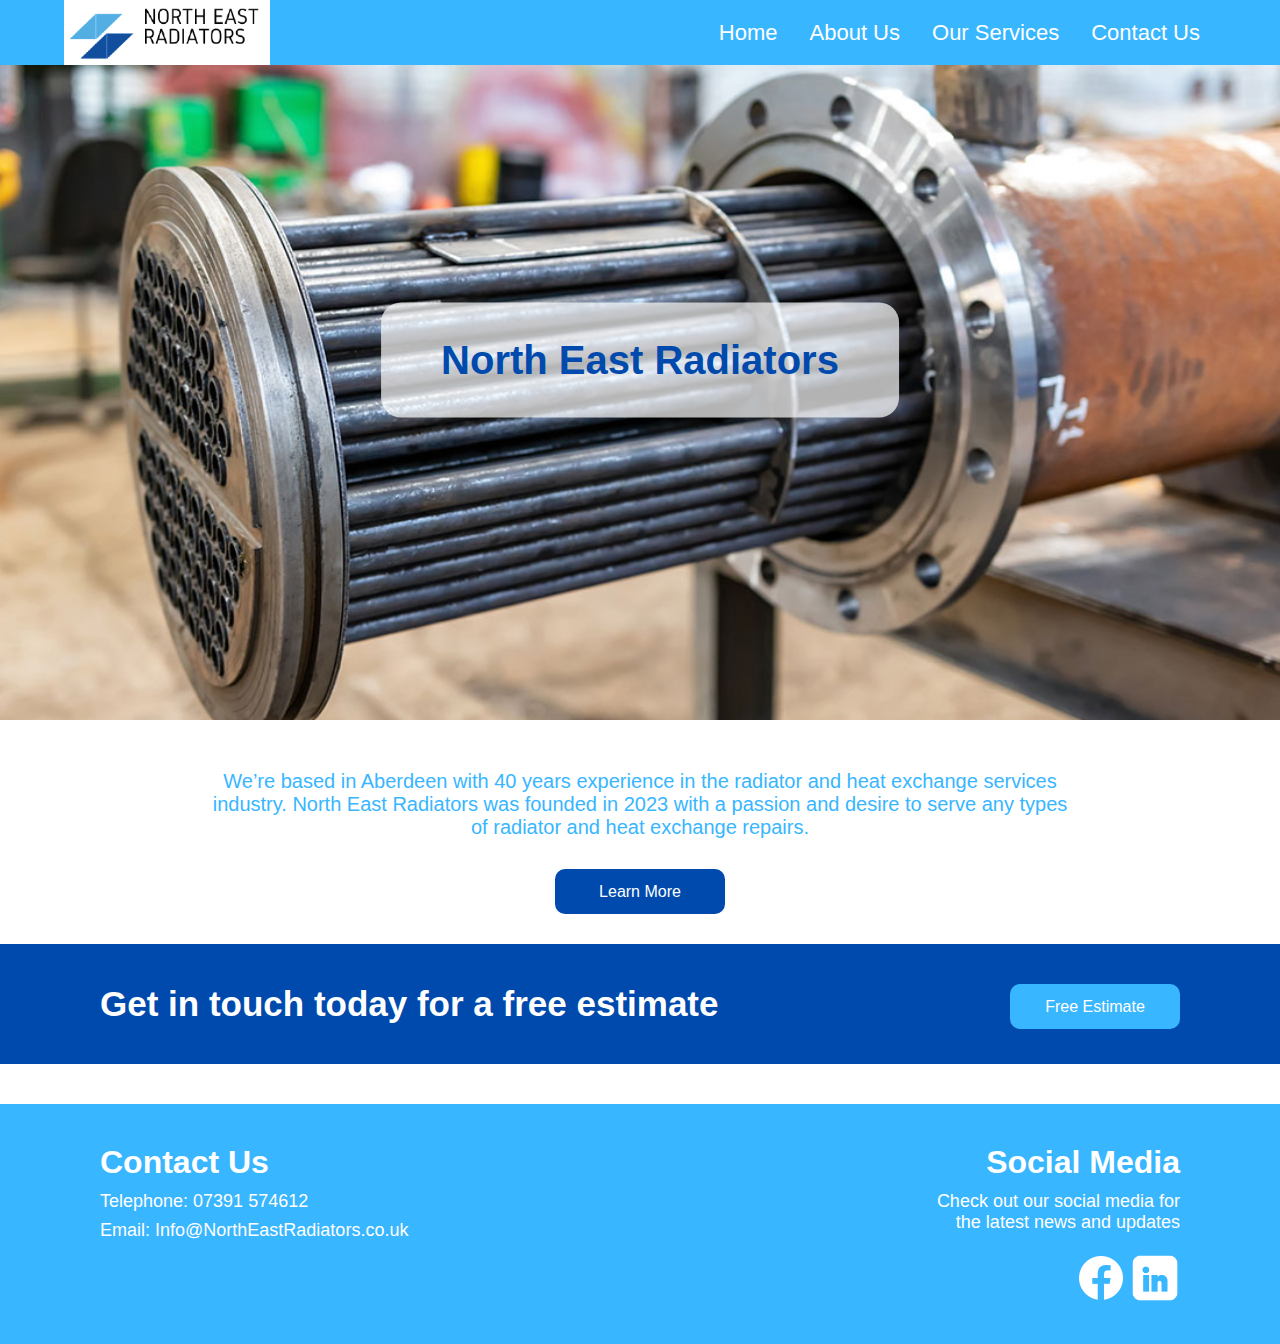
==== index.html @ 89db501c "." ====
<!doctype html>
<html lang="en">
<head>
<meta charset="utf-8">
<link href="css/style.css" rel="stylesheet" type="text/css">
<meta content="width=device-width, initial-scale=1.0" name="viewport">
<title>North East Radiators</title>
<link rel="icon" type="image/xicon" href="img/all_pages/Icon.png">
<link rel="stylesheet" href="https://cdnjs.cloudflare.com/ajax/libs/font-awesome/4.7.0/css/font-awesome.min.css">
</head>

<body>
	
  <!-- ======= Header ======= -->
	<header>
			
				<div class="logo">
					<a href="index.html"><img class="logo1" alt="North East Radiators Logo" src="img/all_pages/Logo.png"></a>
				</div>
			

			
			<div class="topnav" id="myTopnav">
				<a href="javascript:void(0);" class="icon" onclick="myFunction()"><i class="fa fa-bars"></i></a>
				<a class="link heading" href="index.html">Home</a>
				<a class="heading" href="about.html">About Us</a>
				<a class="heading" href="services.html">Our Services</a>
				<a class="heading" href="contact.html">Contact Us</a>
				
				
			</div>
		</header>

		<script>
			function myFunction() {
				var x = document.getElementById("myTopnav");
				if (x.className === "topnav") {
					x.className += " responsive";
				} else {
					x.className = "topnav";
				}
			}
		</script>
<!-- End Header -->	
	
	
	<!-- ======= Hero ======= -->
	
	<section class="home-Hero">
		<div class="home-HeroText">
			<h1 class="home-HeroHeading" >North East Radiators</h1>
		</div>
	
	</section>
	
	<!-- End Hero -->
	
	<section class="home-About">
	
		<div class="home-AboutText">
			<p>We’re based in Aberdeen with 40 years experience in the radiator and heat exchange services industry. North East Radiators was founded in 2023 with a passion and desire to serve any types of radiator and heat exchange repairs. </p>
		</div>
		
		<a href="about.html"><button class="button home-AboutButton">Learn More</button></a>
	
	</section>
	
	<section class="estimates">
		<div class="estimatesBanner">
			<div class="estimatesMessageContainer">
				<h1 class="estimatesMessage">Get in touch today for a free estimate</h1>
			</div>
			
			<div class="estimatesContact">
				<a href=""><button class="button estimatesButton">Free Estimate</button></a>
				
			</div>
		</div>
		
	</section>
	
	<section class="Footer">
		<div class="Footer-Left">
			<h1 class="Footer-Title">Contact Us</h1>
			<p class="Footer-Contact">Telephone: 07391 574612</p>
			<p class="Footer-Contact">Email: Info@NorthEastRadiators.co.uk</p>
		</div>
		
		<div class="Footer-Right">
			<h1 class="Footer-Title">Social Media</h1>
			<p class="Footer-Description">Check out our social media for</p>
			<p class="Footer-Description">the latest news and updates</p>
			
			<div class="Footer-Icons">
				<a href="https://www.facebook.com/profile.php?id=100091940859926"><img src="img/all_pages/Facebook.png" class="Footer-SocialMedia" alt="Facebook Icon"></a>
				<a href="https://www.linkedin.com/company/north-east-radiators/"><img src="img/all_pages/Linkedin.png" class="Footer-SocialMedia" alt="Linkedin Icon"></a>
			</div>
		</div>
	</section>
	
	
	
</body>
	
</html>
---- css/style.css ----
@charset "UTF-8";
/* CSS Document */

*{
	margin: 0;
	font-family: Gidole, sans-serif;
}


/* [START] ALL PAGES - HEADER */

header{
	width: 100%;
	height: 65px;
	overflow: hidden;
	background-color: #38b6ff;
	position: fixed;
	z-index: 999;
}

.logo{
	float: left;
	text-align: center;
	padding: 0 0 0 5%;
}

.logo1{
	height: 65px;
}

.topnav {
	float: right;
	padding: 0 5% 0 0;
}

.topnav a {
	float: left;
	display: block;
	color: #ffffff;
	text-align: center;
	text-decoration: none;
	font-size: 22px;
}

.icon{
	padding: 20px 16px;

}

.heading{
	padding: 20px 16px;

}

.topnav a:hover {
	color: #004aad;
}

.topnav a.active {
	color: #004aad;
}

.topnav .icon {
	display: none;
}

@media screen and (max-width: 800px){
	
	header{
		height: auto;
	}
	
	.logo{
		text-align: center;
		float: right;
		margin: 0 36% 0 0;
		padding: 0;
	}

	.topnav a:not(:first-child) {display: none;}
	.topnav a.icon {
		float: left;
		display: block;
	}
	.topnav.responsive {position: relative;}
	.topnav.responsive .icon {
		position: absolute;
	}
	.topnav.responsive a {
		float: none;
		display: block;
		text-align: left;
	}
	.topnav.responsive .link{
		margin: 70px 0 0 0;
	}
	
	.heading{
		padding: 6px 16px;
	}
	
	.icon{
		padding: 20px 16px 20px 16px;
	}

	.topnav{
		float: left;
	}		
	.topnav a:hover {
		color: #004aad;
	}
}

@media screen and (max-width: 700px){
	.logo{
		margin: 0 33% 0 0;
	}
	
}

@media screen and (max-width: 620px){
	.logo{
		margin: 0 32% 0 0;
	}

}

@media screen and (max-width: 570px){
	.logo{
		margin: 0 31% 0 0;
	}
}
	
@media screen and (max-width: 510px){
	.logo{
		margin: 0 30% 0 0;
	}
}
	
@media screen and (max-width: 480px){
	.logo{
		margin: 0 28% 0 0;
	}
}

@media screen and (max-width: 440px){
	.logo{
		margin: 0 26% 0 0;
	}
}

@media screen and (max-width: 400px){
	.logo{
		margin: 0 24% 0 0;
	}
}

@media screen and (max-width: 385px){
	.logo{
		margin: 0 22% 0 0;
	}
}



/* [END] ALL PAGES - HEADER */



/* [START] ALL PAGES - ESTIMATES */

.estimates{
	background-color: #004aad;
	height: 120px;
	color: #ffffff;
}

.estimatesBanner{
	margin: 0 15%;
}

.estimatesMessage{
	font-size: 35px;
	width: 70%;
	padding: 40px 0;
	float: left;
}

.estimatesContact{
	float: left;
	width: 30%;
	padding: 40px 0 0 0;
	text-align: right;
}

.estimatesButton{
	background-color: #38b6ff;
	
}


@media (max-width:1300px){


	.estimatesBanner{
		margin: 0 100px;
	}
}

@media (max-width:1085px){

	.estimatesMessage{
		font-size: 28px;
		padding: 45px 0;

	}

}

@media (max-width:930px){

	.estimates{
		height: 160px;
		text-align: center;
	}

	.estimatesMessage{
		width: 100%;
		padding: 30px 0 0 0;
	}

	.estimatesContact{
		width: 100%;
		padding: 20px 0 0 0;
		text-align: center;
	}

}

@media (max-width:700px){

	.estimates{
		height: 200px;
	}

	.estimatesBanner{
		margin: 0 180px;
	}

}

@media (max-width:610px){

	.estimatesBanner{
		margin: 0 100px;
	}

}

@media (max-width:450px){

	.estimatesBanner{
		margin: 0 40px;
	}

}

 
/* [END] ALL PAGES - ESTIMATES */



/* [START] ALL PAGES - Footer */

.Footer{
	background-color: #38b6ff;
	margin: 40px 0 0 0;
	width: 100%;
	height: 200px;
	padding: 40px 0 0 0;
	color: white;
}

.Footer-Left{
	text-align: left;
	height: auto;
	float: left;
	margin: 0 0 0 100px;
}

.Footer-Right{
	text-align: right;
	height: auto;
	float: right;
	margin: 0 100px 0 0;
}

.Footer-Title{
	padding: 0 0 10px;
}

.Footer-Contact{
	padding: 0 0 8px;
	font-size: 18px;
}

.Footer-Description{
	font-size: 18px;
}

.Footer-Icons{
	padding: 20px 0 0 0;
}

.Footer-SocialMedia{
	width: 50px;
}


@media (max-width:800px){
	.Footer{
		margin: 40px 0 0 0;
		height: 350px;
		padding: 0;
	}

	.Footer-Left{
		width: 100%;
		text-align: center;
		margin: 0;
	}

	.Footer-Right{
		width: 100%;
		text-align: center;
		height: auto;
		float: left;
		margin: 0 100px 0 0;
	}

	.Footer-Title{
		padding: 30px 0 10px;
	}

	.Footer-Contact{
		padding: 0 0 8px;
		font-size: 18px;
	}

	.Footer-Description{
		font-size: 18px;
	}

	.Footer-Icons{
		padding: 20px 0 0 0;
	}

	.Footer-SocialMedia{
		width: 50px;
	}

}



/* [END] ALL PAGES - Footer */



/* [START] ALL PAGES - GENERAL */

.button{
	height: 45px;
	width: 170px;
	border-radius: 10px;
	border: none;
	color: #FFFFFF;
	font-size: 16px;
}


/* [END] ALL PAGES - GENERAL */



/* [START] HOME - HERO */


.home-Hero{
	height: 80vh;
	width: 100%;
	background-image: url("../img/services/heat_exchanger.jpeg");
	color: #004aad;
	background-position: center;
	background-repeat: no-repeat;
	background-size: cover;
	position: relative;
}

.home-HeroText{
	width: auto;
	height:auto;
	overflow: auto;
	position: absolute;
	top: 50%;
	left: 50%;
	transform: translate(-50%,-50%);
	text-align: center;
	background-color: rgba(255,255,255, 0.7);
	border-radius: 20px;
	padding: 35px 60px;
}

.home-HeroHeading{
	font-size: 40px;
}

.home-HeroSubHeading{
	font-size: 35px;
}


@media (max-width:1050px){
	.home-HeroText{
	}

	.home-HeroHeading{
		font-size: 30px;
	}

	.home-HeroSubHeading{
		font-size: 25px;
	}

}

@media (max-width:900px){
	.home-HeroText{
		width: 100%;
		border-radius: 0;
		padding: 25px 0;
	}

}


/* [END] HOME - HERO */



/* [START] HOME - ABOUT */

.home-About{
	margin: 50px 100px 0;
	text-align: center;
}

.home-AboutText{
	padding: 0 10%;
	color: #38b6ff;
	font-size: 20px;
}

.home-AboutButton{
	background-color: #004aad;
	margin: 30px 0;
}


@media (max-width:1000px){
	.home-About{
		margin: 50px 50px 0;
	}

	.home-AboutText{
		padding: 0;
		color: #38b6ff;
		font-size: 20px;
	}

	.home-AboutButton{
		background-color: #004aad;
		margin: 30px 0;
	}

}



/* [END] HOME - ABOUT */



/* [START] ABOUT - TEXT */

.about-section{
	margin: 50px 100px 0;
	text-align: center;

}

.about-text{
	padding: 0 10% 50px;
	color: #38b6ff;
	font-size: 20px;
	
}

.aboutText{
	padding: 10px 0;
}


/* [END] ABOUT - TEXT */



/* [START] SERVICES - THUMBNAILS */

.services-thumbnails{
	width: 100%;
	height: 1500px;
	text-align: center;
	margin: 50px 0;
}


.services-thumbs{
	height: 400px;
	width: 42.5%;
	background-color: black;
	border-radius: 40px;
}

.services-thumbsLeft{
	float: left;
	margin: 50px 2.5% 50px 5%;
}

.services-thumbsRight{
	float: left;
	margin: 50px 5% 50px 2.5%;

}

.radiators{
	background-image: url("../img/services/radiator.jpeg");
	background-position: center;
	background-repeat: no-repeat;
	background-size: cover;
	position: relative;
}

.FuelTanks{
	background-image: url("../img/services/fueltank.jpeg");
	background-position: center;
	background-repeat: no-repeat;
	background-size: cover;
	position: relative;
}

.OilCoolers{
	background-image: url("../img/services/oilcooler.jpeg");
	background-position: center;
	background-repeat: no-repeat;
	background-size: cover;
	position: relative;
}

.InterCoolers{
	background-image: url("../img/services/intercooler.jpg");
	background-position: center;
	background-repeat: no-repeat;
	background-size: cover;
	position: relative;
}

.HeatExchangers{
	background-image: url("../img/services/heat_exchanger.jpeg");
	background-position: center;
	background-repeat: no-repeat;
	background-size: cover;
	position: relative;
}

.HeatingBatteries{
	background-image: url("../img/services/heating battery.jpeg");
	background-position: center;
	background-repeat: no-repeat;
	background-size: cover;
	position: relative;
}

.services-details{
	width: auto;
	height:auto;
	overflow: auto;
	position: absolute;
	top: 50%;
	left: 50%;
	transform: translate(-50%,-50%);
	text-align: center;
	background-color: rgba(255,255,255, 0.7);
	border-radius: 20px;
	padding: 25px 60px;
	font-size: 28px;
	color: #004aad;
}

.servicesButtons{
	background-color: #38b6ff;
	margin: 20px 0 0;
}


/* [END] SERVICES - THUMBNAILS */
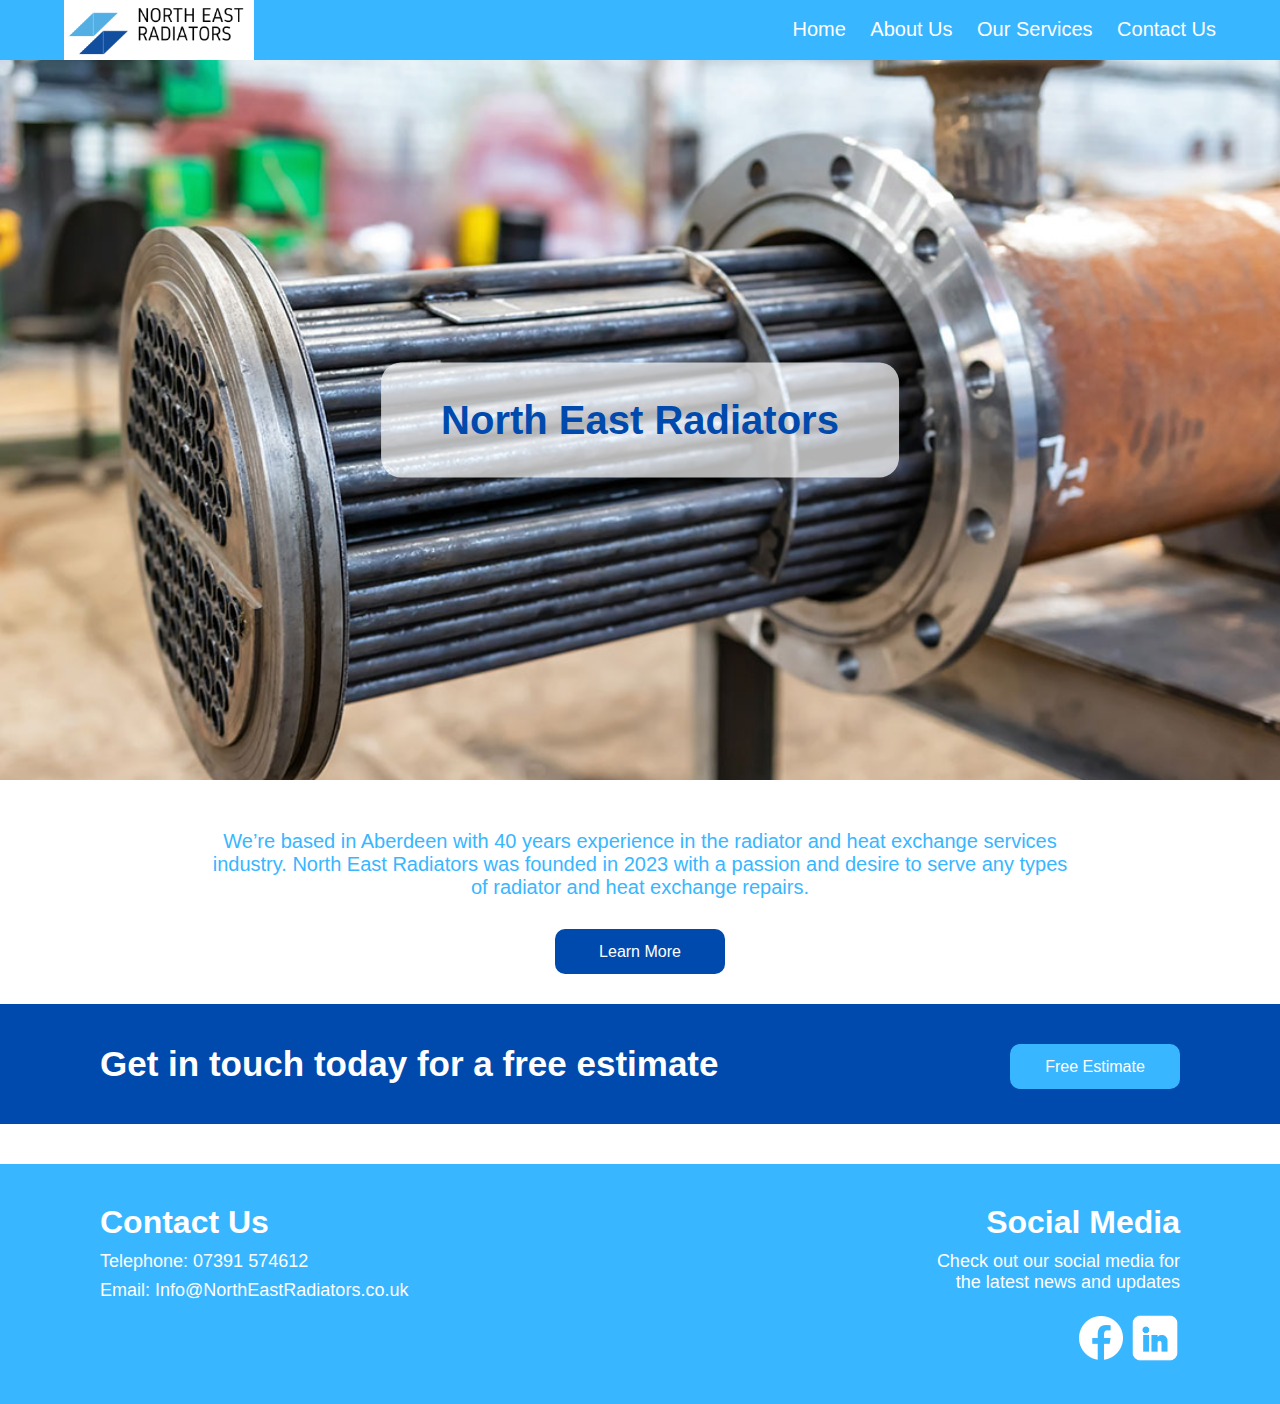
==== commit dc88c262: "." ====
--- a/index.html
+++ b/index.html
@@ -13,35 +13,57 @@
 	
   <!-- ======= Header ======= -->
 	<header>
-			
-				<div class="logo">
-					<a href="index.html"><img class="logo1" alt="North East Radiators Logo" src="img/all_pages/Logo.png"></a>
+		
+		<div class="header-main">
+			<div class="header-main-section">
+				<a href="index.html"><img src="img/all_pages/Logo.png" alt="Logo" class="logo-main"></a>
+
+				<div class="header-links-main">
+					<a class="heading-main" href="index.html">Home</a>
+					<a class="heading-main" href="about.html">About Us</a>
+					<a class="heading-main" href="services.html">Our Services</a>
+					<a class="heading-main" href="contact.html">Contact Us</a>
 				</div>
-			
-
-			
-			<div class="topnav" id="myTopnav">
-				<a href="javascript:void(0);" class="icon" onclick="myFunction()"><i class="fa fa-bars"></i></a>
-				<a class="link heading" href="index.html">Home</a>
-				<a class="heading" href="about.html">About Us</a>
-				<a class="heading" href="services.html">Our Services</a>
-				<a class="heading" href="contact.html">Contact Us</a>
+			</div>
+		</div>
+		
+		<div class="header-responsive">
+			<div class="header-response-section">
 				
 				
+				<div class="logo-responsive-section">
+					<img src="img/all_pages/Logo.png" alt="Logo" class="logo-responsive">
+					<span class="menu-button-responsive" style="font-size:30px;cursor:pointer; color: white; padding: 10px 20px 0 0;" onclick="openNav()">&#9776;</span>
+
+				</div>
+				
+
 			</div>
-		</header>
+		
+		</div>
+		
+	</header>
 
-		<script>
-			function myFunction() {
-				var x = document.getElementById("myTopnav");
-				if (x.className === "topnav") {
-					x.className += " responsive";
-				} else {
-					x.className = "topnav";
-				}
-			}
-		</script>
-<!-- End Header -->	
+	<div id="mySidenav" class="sidenav">
+	  <a href="javascript:void(0)" class="closebtn" onclick="closeNav()">&times;</a>
+	  <a href="index.html">Home</a>
+	  <a href="about.html">About Us</a>
+	  <a href="services.html">Our Services</a>
+	  <a href="contact.html">Contact Us</a>
+	</div>
+
+	<script>
+		function openNav() {
+		  document.getElementById("mySidenav").style.width = "250px";
+		  document.getElementById("main").style.marginLeft = "250px";
+		}
+
+		function closeNav() {
+		  document.getElementById("mySidenav").style.width = "0";
+		  document.getElementById("main").style.marginLeft= "0";
+		}
+	</script>
+		<!-- End Header -->	
 	
 	
 	<!-- ======= Hero ======= -->
@@ -72,7 +94,7 @@
 			</div>
 			
 			<div class="estimatesContact">
-				<a href=""><button class="button estimatesButton">Free Estimate</button></a>
+				<a href="contact.html"><button class="button estimatesButton" >Free Estimate</button></a>
 				
 			</div>
 		</div>
--- a/css/style.css
+++ b/css/style.css
@@ -10,157 +10,113 @@
 /* [START] ALL PAGES - HEADER */
 
 header{
+	
+}
+
+.header-main{
 	width: 100%;
-	height: 65px;
-	overflow: hidden;
+	left: 0;
+	top: 0;
+	height: 60px;
 	background-color: #38b6ff;
-	position: fixed;
-	z-index: 999;
-}
-
-.logo{
-	float: left;
+}
+
+.header-main-section{
+		margin: 0 5%;
+
+}
+
+.logo-main{
+	height: 60px;
+	width: auto;
+	float: left;
+}
+
+.heading-main{
+	text-decoration: none;
+	color: white;
+	font-size: 20px;
+	padding: 0 0 0 20px;
+}
+
+.header-links-main{
+	float: right;
+	padding: 18px 0;
+}
+
+.header-responsive{
+	width: 100%;
+	left: 0;
+	top: 0;
+	height: 60px;
+	background-color: #38b6ff;
+	display: none;
+}
+
+.logo-responsive-section{
 	text-align: center;
-	padding: 0 0 0 5%;
-}
-
-.logo1{
-	height: 65px;
-}
-
-.topnav {
+}
+
+.logo-responsive{
+	height: 60px;
+	width: auto;
+	padding: 0 0 0 20px;
+
+}
+
+.menu-button-responsive{
 	float: right;
-	padding: 0 5% 0 0;
-}
-
-.topnav a {
-	float: left;
-	display: block;
-	color: #ffffff;
-	text-align: center;
-	text-decoration: none;
-	font-size: 22px;
-}
-
-.icon{
-	padding: 20px 16px;
-
-}
-
-.heading{
-	padding: 20px 16px;
-
-}
-
-.topnav a:hover {
-	color: #004aad;
-}
-
-.topnav a.active {
-	color: #004aad;
-}
-
-.topnav .icon {
-	display: none;
-}
-
-@media screen and (max-width: 800px){
-	
-	header{
-		height: auto;
-	}
-	
-	.logo{
-		text-align: center;
-		float: right;
-		margin: 0 36% 0 0;
-		padding: 0;
-	}
-
-	.topnav a:not(:first-child) {display: none;}
-	.topnav a.icon {
-		float: left;
+}
+
+.sidenav {
+  height: 100%;
+  width: 0;
+  position: fixed;
+  z-index: 1;
+  top: 0;
+  left: 0;
+  background-color: #004aad;
+  overflow-x: hidden;
+  transition: 0.5s;
+  padding-top: 60px;
+}
+
+.sidenav a {
+  padding: 8px 8px 8px 32px;
+  text-decoration: none;
+  font-size: 25px;
+  color: #ffffff;
+  display: block;
+  transition: 0.3s;
+}
+
+.sidenav a:hover {
+  color: #f1f1f1;
+}
+
+.sidenav .closebtn {
+  position: absolute;
+  top: 0;
+  right: 25px;
+  font-size: 36px;
+  margin-left: 50px;
+}
+
+@media screen and (max-height: 450px) {
+  .sidenav {padding-top: 15px;}
+  .sidenav a {font-size: 18px;}
+}
+
+
+@media (max-width:730px){
+	.header-main{
+		display: none;
+	}
+	
+	.header-responsive{
 		display: block;
 	}
-	.topnav.responsive {position: relative;}
-	.topnav.responsive .icon {
-		position: absolute;
-	}
-	.topnav.responsive a {
-		float: none;
-		display: block;
-		text-align: left;
-	}
-	.topnav.responsive .link{
-		margin: 70px 0 0 0;
-	}
-	
-	.heading{
-		padding: 6px 16px;
-	}
-	
-	.icon{
-		padding: 20px 16px 20px 16px;
-	}
-
-	.topnav{
-		float: left;
-	}		
-	.topnav a:hover {
-		color: #004aad;
-	}
-}
-
-@media screen and (max-width: 700px){
-	.logo{
-		margin: 0 33% 0 0;
-	}
-	
-}
-
-@media screen and (max-width: 620px){
-	.logo{
-		margin: 0 32% 0 0;
-	}
-
-}
-
-@media screen and (max-width: 570px){
-	.logo{
-		margin: 0 31% 0 0;
-	}
-}
-	
-@media screen and (max-width: 510px){
-	.logo{
-		margin: 0 30% 0 0;
-	}
-}
-	
-@media screen and (max-width: 480px){
-	.logo{
-		margin: 0 28% 0 0;
-	}
-}
-
-@media screen and (max-width: 440px){
-	.logo{
-		margin: 0 26% 0 0;
-	}
-}
-
-@media screen and (max-width: 400px){
-	.logo{
-		margin: 0 24% 0 0;
-	}
-}
-
-@media screen and (max-width: 385px){
-	.logo{
-		margin: 0 22% 0 0;
-	}
-}
-
+}
 
 
 /* [END] ALL PAGES - HEADER */
@@ -319,7 +275,7 @@
 
 @media (max-width:800px){
 	.Footer{
-		margin: 40px 0 0 0;
+		margin: 0;
 		height: 350px;
 		padding: 0;
 	}
@@ -410,7 +366,7 @@
 	border-radius: 20px;
 	padding: 35px 60px;
 }
-
+ 
 .home-HeroHeading{
 	font-size: 40px;
 }
@@ -510,6 +466,30 @@
 	padding: 10px 0;
 }
 
+@media (max-width: 1100px){
+	.about-section{
+		margin: 50px 50px 0;
+	}
+	
+	.about-text{
+		padding: 0 5% 50px;
+	}
+
+}
+
+@media (max-width: 800px){
+	.about-section{
+		margin: 20px 0 0;
+	}
+	
+	.about-text{
+		padding: 0 5% 20px;
+	}
+
+}
+
+
+
 
 /* [END] ABOUT - TEXT */
 
@@ -521,7 +501,7 @@
 	width: 100%;
 	height: 1500px;
 	text-align: center;
-	margin: 50px 0;
+	margin: 20px 0;
 }
 
 
@@ -613,12 +593,170 @@
 }
 
 
+
+@media (max-width: 1000px){
+	.services-thumbs{
+		height: 300px;
+		width: 90%;
+	}
+
+	.services-thumbsLeft{
+		margin: 20px 5%;
+	}
+
+	.services-thumbsRight{
+		margin: 20px 5%;
+
+	}
+
+	.services-thumbnails{
+		height: 2050px;
+
+		margin: 20px 0;
+	}
+
+	
+}
+
+
+
 /* [END] SERVICES - THUMBNAILS */
 
-
-
-
-
-
-
-
+/* [START] CONCTACT - MAIN */
+
+.contact-main{
+	width: 100%;
+	height: 670px;
+}
+
+.contact-left{
+	width: 50%;
+	float: left;
+}
+
+.contact-right{
+	width: 50%;
+	float: right;
+}
+
+.contact-sections{
+	height: auto;
+	width: 80%;
+	float: left;
+	text-align: center;
+	margin: 0 10%;
+}
+
+.contact-icons{
+	width: 70px;
+	height: auto;
+	padding: 30px 0 10px;
+}
+
+.contact-links{
+	color: #004aad;
+	text-decoration: none;
+	font-size: 22px;
+	padding: 0 0 30px;
+}
+
+.contact-form-section{
+	float: right;
+	text-align: right;
+	width: 80%;
+	padding: 30px 10% 30px 0;
+}
+
+.contact-form{
+	border: none; 
+	width: 750px;
+	height: 650px;
+	max-width:100%; 
+	max-height:100vh; 
+	overflow: hidden;
+}
+
+.contact-detail{
+	color: #38b6ff;
+	font-size: 22px;
+}
+
+.contact-text{
+	padding: 130px 0 0;
+	height: auto;
+	width: 80%;
+	float: left;
+	text-align: center;
+	margin: 0 10%;
+
+}
+
+@media (max-width:1100px){
+	.contact-left{
+		width: 100%;
+	}
+
+	.contact-right{
+		width: 100%;
+	}
+	
+	.contact-main{
+		height: 1000px;
+	}
+	
+	.contact-sections{
+		width: 40%;
+		float: left;
+		text-align: center;
+		margin: 0 5%;
+	}
+
+
+	.contact-form-section{
+		text-align: center;
+		width: 80%;
+		padding: 60px 10% 30px 0;
+
+	}
+	
+	.contact-icons-sections{
+		width: 100%;
+		text-align: center;	
+
+		
+	}
+	
+	.contact-text{
+	padding: 30px 0 0;
+
+
+}
+
+
+@media (max-width:800px){
+	.contact-sections{
+		width: 90%;
+		float: left;
+		text-align: center;
+		margin: 0 5%;
+	}
+	
+	.contact-main{
+		height: 1200px;
+	}	
+	
+}
+
+
+@media (max-width:500px){
+	.contact-form-section{
+		width: 100%;
+		padding: 60px 0 30px 0;
+	}
+	
+		.contact-main{
+		height: 1250px;
+	}	
+}
+
+}
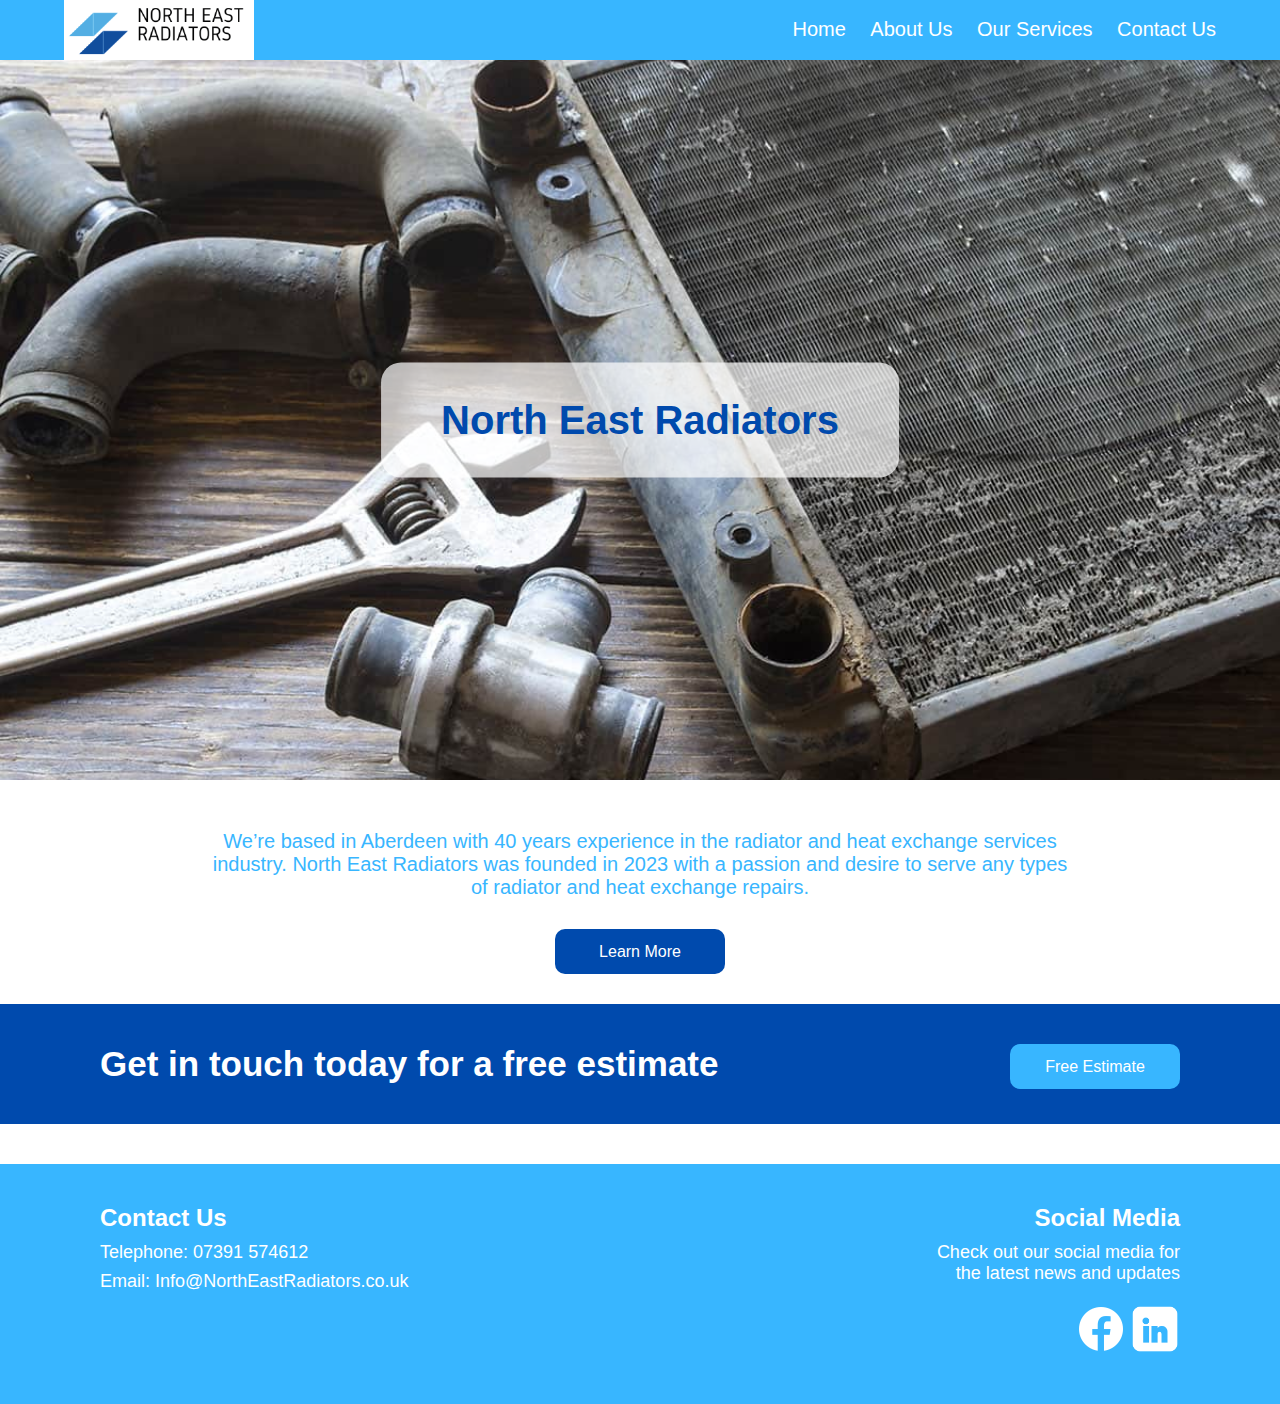
==== commit 83a42bc5: "." ====
--- a/index.html
+++ b/index.html
@@ -4,6 +4,8 @@
 <meta charset="utf-8">
 <link href="css/style.css" rel="stylesheet" type="text/css">
 <meta content="width=device-width, initial-scale=1.0" name="viewport">
+<meta name="description" content="We’re based in Aberdeen with 40 years experience in the radiator and heat exchange services industry. North East Radiators was founded in 2023 with a passion and desire to serve any types of radiator and heat exchange repairs.">
+<meta name="keywords" content="Radiators, Heat Exchangers, Radiator Repair, Radiators Leaking, Re-core Radiators, Heat Exchanger Repair, Radiator Repair Aberdeen, Radiator Repair Aberdeenshire, Aberdeenshire, Radiator, Oil Coolers, Oil Cooler Repair, Tractor Repair, HGV Repair, Plant Equipment Repair">
 <title>North East Radiators</title>
 <link rel="icon" type="image/xicon" href="img/all_pages/Icon.png">
 <link rel="stylesheet" href="https://cdnjs.cloudflare.com/ajax/libs/font-awesome/4.7.0/css/font-awesome.min.css">
@@ -19,10 +21,10 @@
 				<a href="index.html"><img src="img/all_pages/Logo.png" alt="Logo" class="logo-main"></a>
 
 				<div class="header-links-main">
-					<a class="heading-main" href="index.html">Home</a>
-					<a class="heading-main" href="about.html">About Us</a>
-					<a class="heading-main" href="services.html">Our Services</a>
-					<a class="heading-main" href="contact.html">Contact Us</a>
+					<a class="heading-main" href="index">Home</a>
+					<a class="heading-main" href="about">About Us</a>
+					<a class="heading-main" href="services">Our Services</a>
+					<a class="heading-main" href="contact">Contact Us</a>
 				</div>
 			</div>
 		</div>
@@ -103,13 +105,13 @@
 	
 	<section class="Footer">
 		<div class="Footer-Left">
-			<h1 class="Footer-Title">Contact Us</h1>
+			<h2 class="Footer-Title">Contact Us</h2>
 			<p class="Footer-Contact">Telephone: 07391 574612</p>
 			<p class="Footer-Contact">Email: Info@NorthEastRadiators.co.uk</p>
 		</div>
 		
 		<div class="Footer-Right">
-			<h1 class="Footer-Title">Social Media</h1>
+			<h2 class="Footer-Title">Social Media</h2>
 			<p class="Footer-Description">Check out our social media for</p>
 			<p class="Footer-Description">the latest news and updates</p>
 			
--- a/css/style.css
+++ b/css/style.css
@@ -19,6 +19,7 @@
 	top: 0;
 	height: 60px;
 	background-color: #38b6ff;
+
 }
 
 .header-main-section{
@@ -37,6 +38,10 @@
 	color: white;
 	font-size: 20px;
 	padding: 0 0 0 20px;
+}
+
+a:hover{
+  color: #004aad;
 }
 
 .header-links-main{
@@ -60,7 +65,7 @@
 .logo-responsive{
 	height: 60px;
 	width: auto;
-	padding: 0 0 0 20px;
+	padding: 0 0 0 45px;
 
 }
 
@@ -151,9 +156,12 @@
 
 .estimatesButton{
 	background-color: #38b6ff;
-	
-}
-
+}
+
+.estimatesButton:hover{
+	background-color: #FFFFFF;
+	color: #004aad;
+}
 
 @media (max-width:1300px){
 
@@ -258,6 +266,8 @@
 .Footer-Contact{
 	padding: 0 0 8px;
 	font-size: 18px;
+	text-decoration: none;
+	color: white;
 }
 
 .Footer-Description{
@@ -345,7 +355,7 @@
 .home-Hero{
 	height: 80vh;
 	width: 100%;
-	background-image: url("../img/services/heat_exchanger.jpeg");
+	background-image: url("../img/all_pages/hero.jpeg");
 	color: #004aad;
 	background-position: center;
 	background-repeat: no-repeat;
@@ -422,6 +432,10 @@
 	margin: 30px 0;
 }
 
+.home-AboutButton:hover{
+	background-color: #38b6ff;
+}
+
 
 @media (max-width:1000px){
 	.home-About{
@@ -430,14 +444,8 @@
 
 	.home-AboutText{
 		padding: 0;
-		color: #38b6ff;
-		font-size: 20px;
-	}
-
-	.home-AboutButton{
-		background-color: #004aad;
-		margin: 30px 0;
-	}
+	}
+
 
 }
 
@@ -503,6 +511,11 @@
 	text-align: center;
 	margin: 20px 0;
 }
+
+.services-thumbs:hover{
+	opacity: 80%;
+}
+
 
 
 .services-thumbs{
@@ -618,6 +631,138 @@
 	
 }
 
+.thumbnails{
+	width: 100%;
+	margin: 30px 0 0 0;
+}
+
+.thumbImg{
+	width: 100%;
+	height: 300px;
+	background-position: center;
+	background-repeat: no-repeat;
+	background-size: cover;
+	position: relative;
+}
+
+.thumb{
+	width: 18.5%;
+	float: left;
+	text-align: center;
+	margin: 0 2%;
+}
+
+h4{
+	color: #6BA65A;
+	font-size: 23px;
+	margin: 15px 10px 25px;
+}
+
+.modal {
+  display: none; 
+  position: fixed; 
+  z-index: 1; 
+  padding-top: 80px;
+  left: 0;
+  top: 0;
+  width: 100%;
+  height: 100%;
+  overflow: auto;
+  background-color: rgb(0,0,0);
+  background-color: rgba(0,0,0,0.4);
+}
+
+.modalHeading{
+	padding: 20px 0 20px 50px;
+	color: #FFFFFF;
+	font-size: 35px;
+	text-align: center;
+	margin: 0 0 10px;
+}
+
+.modal-content {
+  background-color: #38b6ff;
+  margin: auto;
+  padding:20px;
+  width: 80%;
+  height: 400px;;
+}
+
+.modal-text{
+	color: white;
+	font-size: 22px;
+}
+
+.close {
+  color: #FFFFFF;
+  float: right;
+  font-size: 50px;
+  font-weight: bold;
+  padding: 0 20px 0 0;
+}
+
+.close:hover,
+.close:focus {
+  color: #004aad;
+  text-decoration: none;
+  cursor: pointer;
+}
+
+.ModalLeft{
+	width: 40%;
+	float: left;
+	height: 230px;
+	padding: 0 0 0 3%;
+}
+
+.ModalRight{
+	width: 35%;
+	height: 230px;
+	float: right;
+	padding: 110px 10% 0;
+}
+
+@media (max-width: 850px){
+	.ModalLeft{
+		width: 90%;
+		float: left;
+		height: 300px;
+		text-align: center;
+		padding: 20px 5%;
+	}
+	
+	.modal-text{
+		font-size: 18px;
+	}
+
+
+	.ModalRight{
+		width: 90%;
+		height: 50px;
+		float: right;
+		padding: 0 5% 20px;
+	}
+
+	.modal-content {
+	  height: 500px;
+	}
+	
+}
+
+@media (max-width: 550px){
+	.ModalRight{
+		width: 90%;
+		height: 70px;
+		float: right;
+		padding: 0 5% 20px;
+	}
+
+	.modal-content {
+	  height: 530px;
+	}
+	
+}
+
 
 
 /* [END] SERVICES - THUMBNAILS */
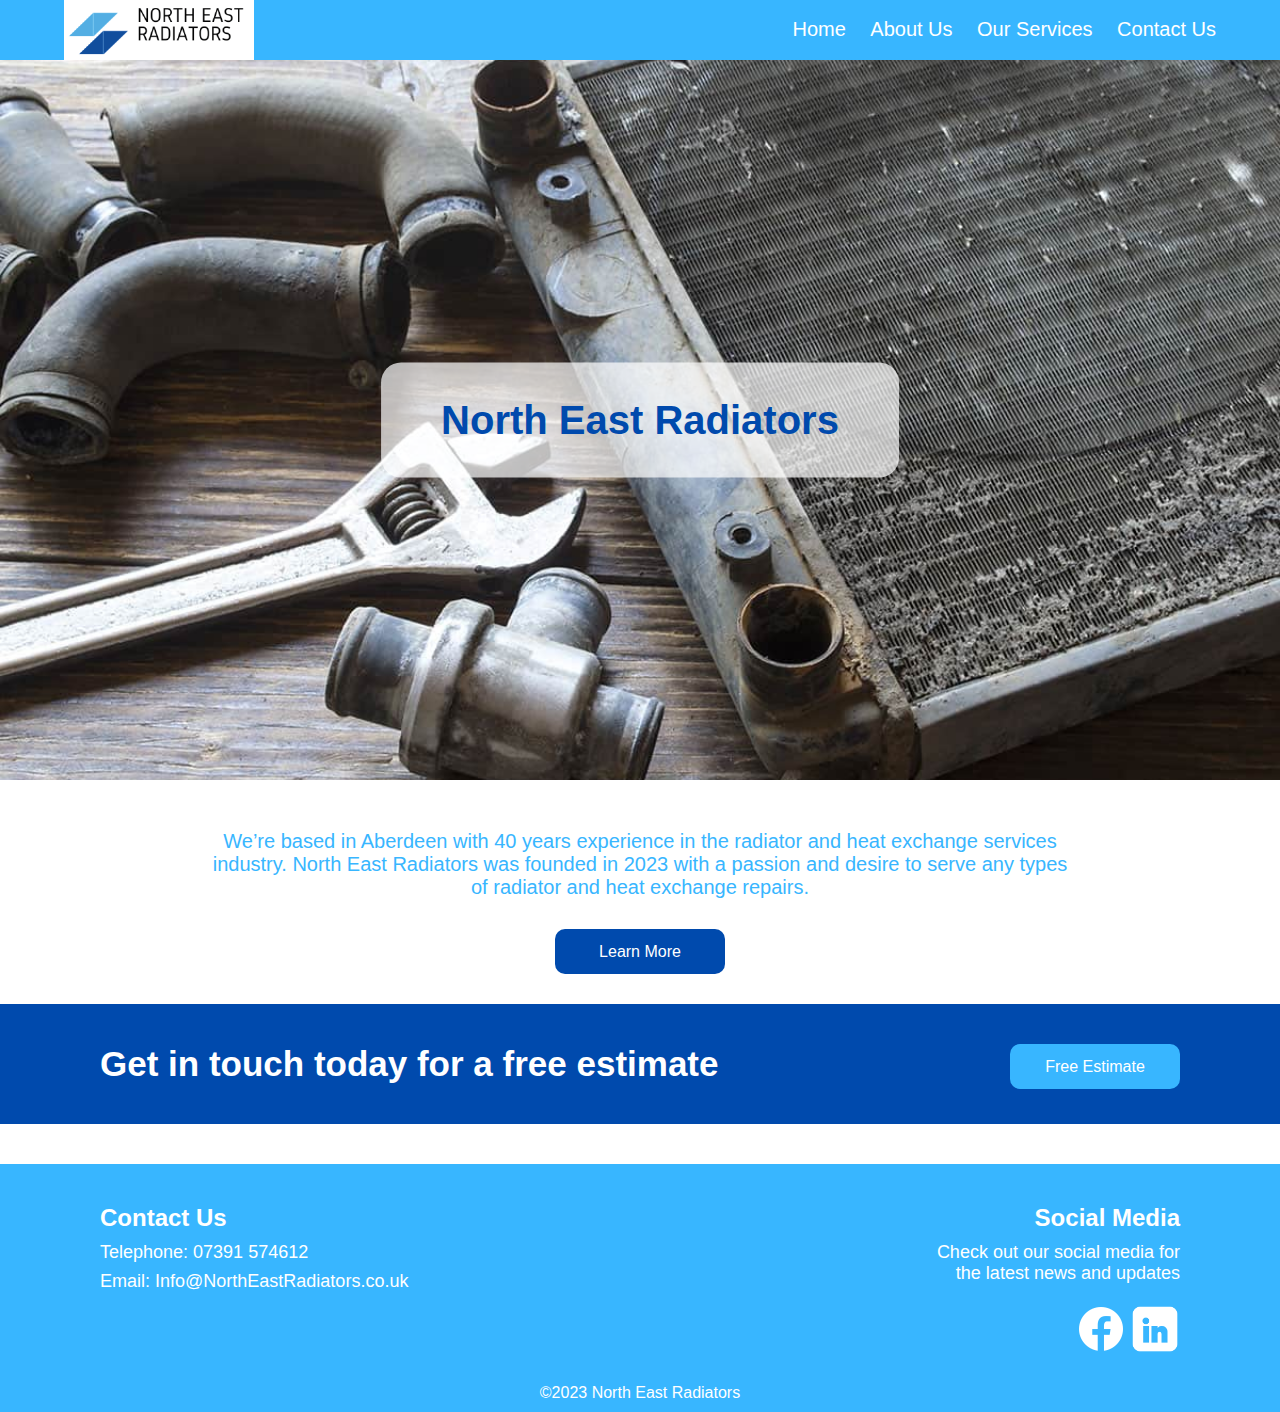
==== commit 312866d9: "." ====
--- a/index.html
+++ b/index.html
@@ -18,7 +18,7 @@
 		
 		<div class="header-main">
 			<div class="header-main-section">
-				<a href="index.html"><img src="img/all_pages/Logo.png" alt="Logo" class="logo-main"></a>
+				<a href="https://northeastradiators.co.uk/"><img src="img/all_pages/Logo.png" alt="Logo" class="logo-main"></a>
 
 				<div class="header-links-main">
 					<a class="heading-main" href="index">Home</a>
@@ -85,7 +85,7 @@
 			<p>We’re based in Aberdeen with 40 years experience in the radiator and heat exchange services industry. North East Radiators was founded in 2023 with a passion and desire to serve any types of radiator and heat exchange repairs. </p>
 		</div>
 		
-		<a href="about.html"><button class="button home-AboutButton">Learn More</button></a>
+		<a href="about"><button class="button home-AboutButton">Learn More</button></a>
 	
 	</section>
 	
@@ -96,7 +96,7 @@
 			</div>
 			
 			<div class="estimatesContact">
-				<a href="contact.html"><button class="button estimatesButton" >Free Estimate</button></a>
+				<a href="contact"><button class="button estimatesButton" >Free Estimate</button></a>
 				
 			</div>
 		</div>
@@ -120,8 +120,11 @@
 				<a href="https://www.linkedin.com/company/north-east-radiators/"><img src="img/all_pages/Linkedin.png" class="Footer-SocialMedia" alt="Linkedin Icon"></a>
 			</div>
 		</div>
+		
 	</section>
-	
+	<div class="footer-copyright">
+		<p class="footer-copyright-text">©2023 North East Radiators</p>
+		</div>
 	
 	
 </body>
--- a/css/style.css
+++ b/css/style.css
@@ -240,7 +240,7 @@
 	background-color: #38b6ff;
 	margin: 40px 0 0 0;
 	width: 100%;
-	height: 200px;
+	height: 180px;
 	padding: 40px 0 0 0;
 	color: white;
 }
@@ -280,6 +280,18 @@
 
 .Footer-SocialMedia{
 	width: 50px;
+}
+
+.footer-copyright{
+	width: 100%;
+	text-align: center;
+	float: none;
+	background-color: #38b6ff;
+}
+
+.footer-copyright-text{
+	padding: 0 0 10px;
+	color: white;
 }
 
 
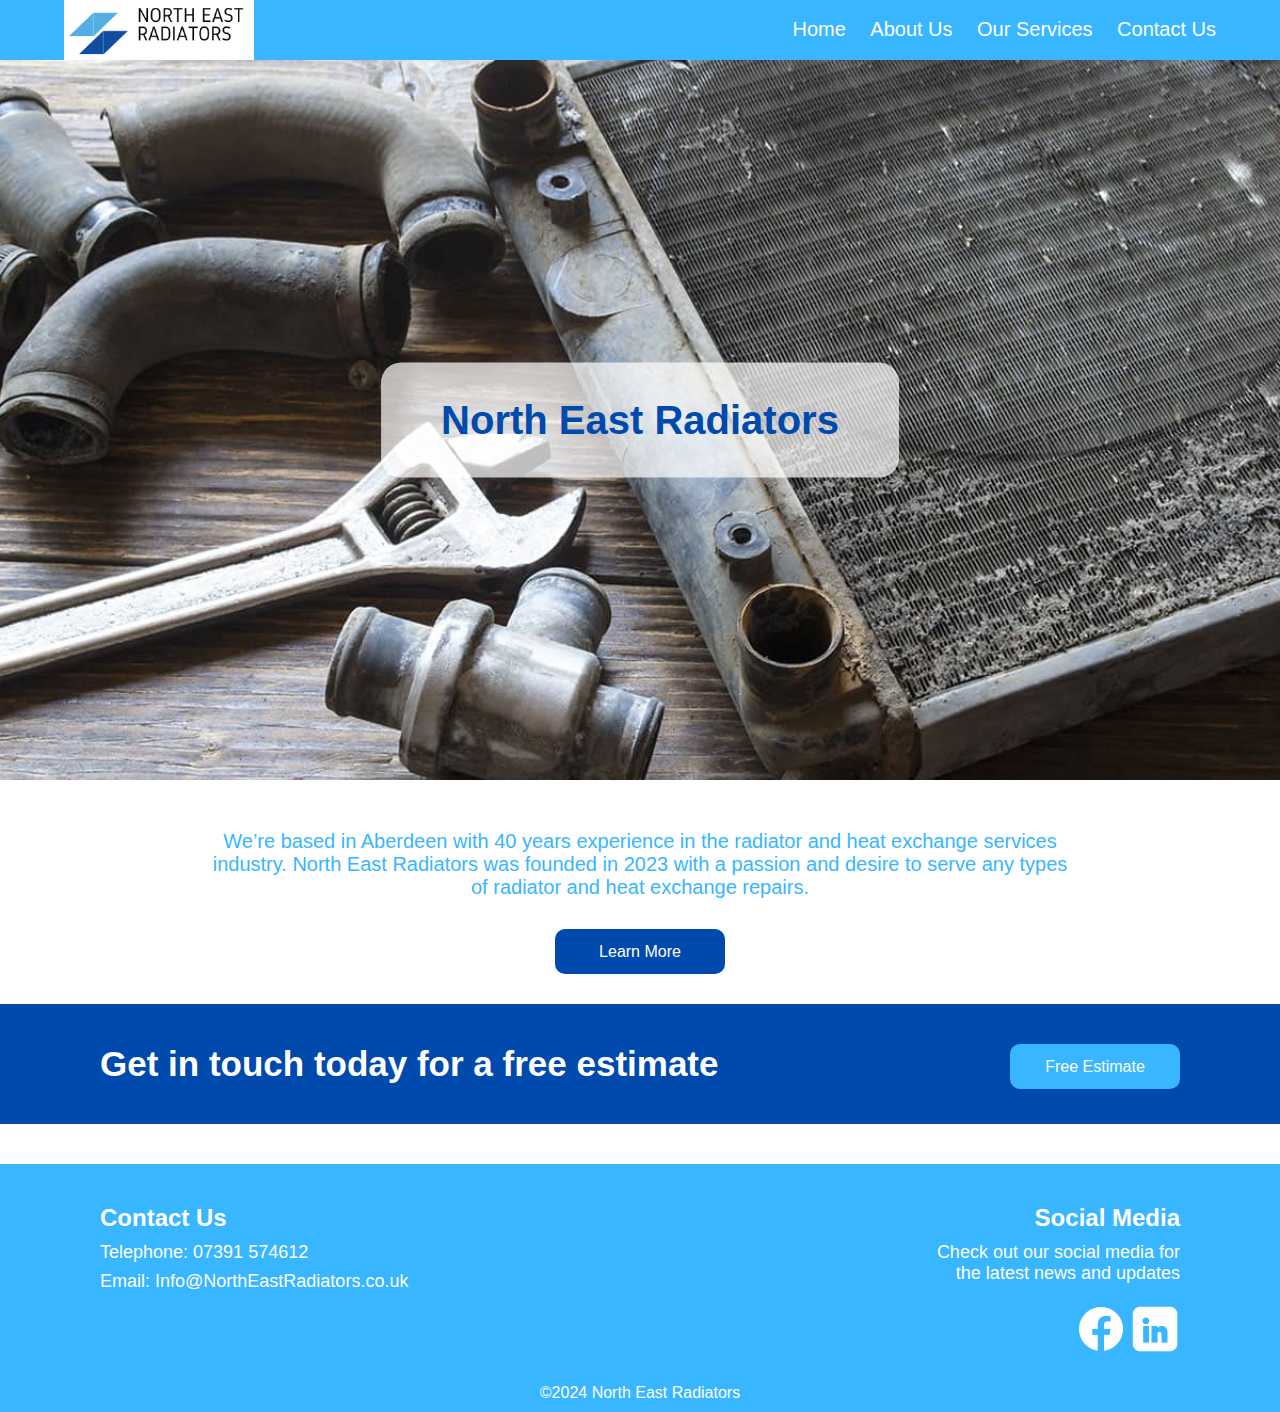
==== commit 8fd97fdd: "changing copyright date to 2024" ====
--- a/index.html
+++ b/index.html
@@ -123,7 +123,7 @@
 		
 	</section>
 	<div class="footer-copyright">
-		<p class="footer-copyright-text">©2023 North East Radiators</p>
+		<p class="footer-copyright-text">©2024 North East Radiators</p>
 		</div>
 	
 	
--- a/css/style.css
+++ b/css/style.css
@@ -783,7 +783,7 @@
 
 .contact-main{
 	width: 100%;
-	height: 670px;
+	height: 600px;
 }
 
 .contact-left{
@@ -819,15 +819,62 @@
 
 .contact-form-section{
 	float: right;
-	text-align: right;
+	text-align: left;
+	width: 100%;
+	padding: 110px 5% 30px 0;
+}
+
+.contact-temp{
 	width: 80%;
-	padding: 30px 10% 30px 0;
+	margin: 10px 10%;
+	padding: 12px 10px;
+	background-color: #38b6ff;
+	border-width: 0;
+	border-radius: 10px;
+	color: white;
+	font-size: 16px;
+	outline: none;
+}
+
+::placeholder {
+  color: white;
+  font-size: 16px;
+  opacity: 1; 
+}
+
+.contact-form-container{
+	text-align: center;
+}
+
+.contact-message{
+	width: 80%;
+	height: 100px;
+	border-width: 0;
+	background-color: #38b6ff;
+	border-radius: 10px;
+	padding: 12px 10px;
+	margin: 10px 10%;
+	color: white;
+	font-size: 16px;
+	outline: none;
+}
+
+.contact-message-text{
+	color: #004aad;
+	font-size: 25px;
+	margin: 10px 10%;
+	text-align: left;
+}
+
+.contact-button{
+	margin: 10px 0 10px 5%;
+	text-align: center;
 }
 
 .contact-form{
 	border: none; 
 	width: 750px;
-	height: 650px;
+	height: 600px;
 	max-width:100%; 
 	max-height:100vh; 
 	overflow: hidden;
@@ -839,7 +886,7 @@
 }
 
 .contact-text{
-	padding: 130px 0 0;
+	padding: 100px 0 0;
 	height: auto;
 	width: 80%;
 	float: left;
@@ -858,7 +905,7 @@
 	}
 	
 	.contact-main{
-		height: 1000px;
+		height: 700px;
 	}
 	
 	.contact-sections{
@@ -889,7 +936,8 @@
 
 }
 
-
+}
+	
 @media (max-width:800px){
 	.contact-sections{
 		width: 90%;
@@ -899,7 +947,7 @@
 	}
 	
 	.contact-main{
-		height: 1200px;
+		height: 950px;
 	}	
 	
 }
@@ -911,9 +959,53 @@
 		padding: 60px 0 30px 0;
 	}
 	
-		.contact-main{
-		height: 1250px;
+	.contact-main{
+		height: 1050px;
 	}	
-}
-
-}
+
+	.contact-temp{
+		margin: 10px 0%;
+	}
+
+	.contact-message{
+		margin: 10px 0%;
+	}
+	
+
+}
+
+
+
+
+
+
+
+/* [START] Success */
+
+.success{
+	width: 100%;
+	height: 80vh;
+}
+
+
+.success-main{
+	width: 100%;
+	text-align: center;
+	margin: 150px 0 0;
+}
+
+.success-title{
+	padding: 20px;
+	color: #004aad;
+	font-size: 35px;
+}
+
+.success-message{
+	color: #38b6ff;
+	font-size: 23px;
+}
+
+
+
+
+
